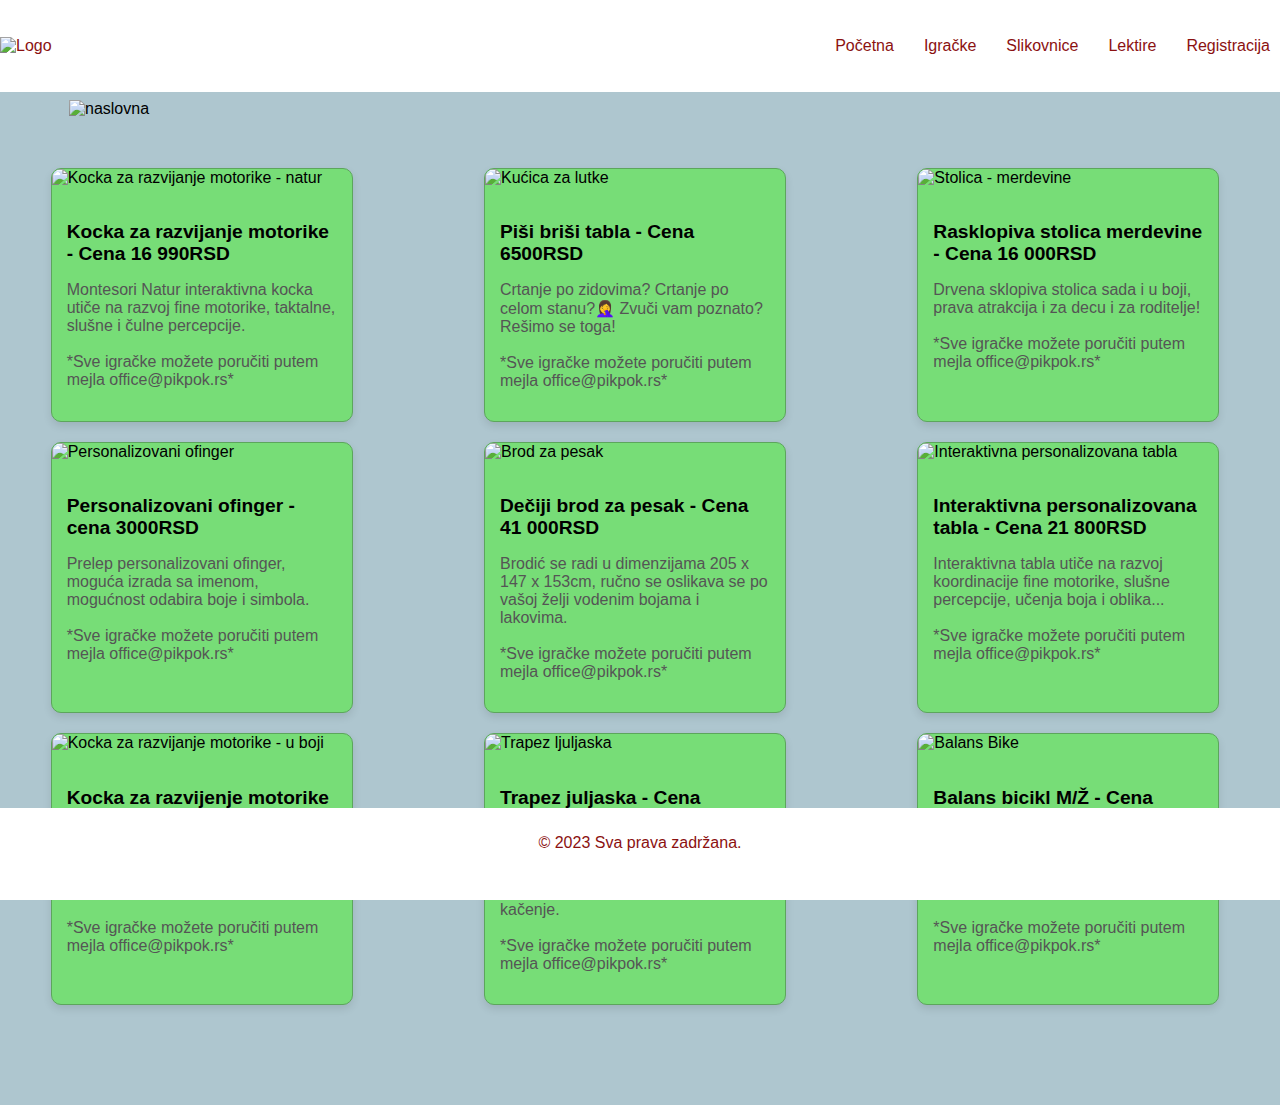
==== Igračke.html @ 305db6ba "uneste slike igracaka i njigovi opisi" ====
<!DOCTYPE html>
<html lang="en">
<head>
    <meta charset="UTF-8">
    <meta name="viewport" content="width=device-width, initial-scale=1.0">
    <title>Dečija biblioteka</title>
    <link rel="stylesheet" href="css/style.css">
</head>
<body>
   

    <header>
        <img src="images/Logo.jpeg" alt="Logo">
        <nav>
            <a href="Index.html">Početna</a>
            <a href="Igračke.html">Igračke</a>
            <a href="Slikovnice.html">Slikovnice</a>
            <a href="Lektire.html">Lektire</a>
            <a href="Registracija.html">Registracija</a>
        </nav>
    </header>
    <main>
       
            <img src="images/Igracke.png" alt="naslovna" class="naslovna-image">
            <section class="toy-cards-container">
       
                <div class="toy-card">
                    <img src="images/kocka.png" alt="Kocka za razvijanje motorike - natur" class="toy-image">
                    <div class="toy-info">
                        <h3 class="toy-title">Kocka za razvijanje motorike - Cena 16 990RSD</h3>
                        <p class="toy-description">Montesori Natur interaktivna kocka utiče na razvoj fine motorike,
                            taktalne, slušne i čulne percepcije.<br><br>*Sve igračke možete poručiti putem mejla office@pikpok.rs*</p>
                    </div>
                </div>

                <div class="toy-card">
                    <img src="images/pisibrisi.png" alt="Kućica za lutke" class="toy-image">
                    <div class="toy-info">
                        <h3 class="toy-title">Piši briši tabla - Cena 6500RSD</h3>
                        <p class="toy-description">Crtanje po zidovima? Crtanje po celom stanu?🤦‍♀️ Zvuči vam poznato? Rešimo se toga!<br><br>*Sve igračke možete poručiti putem mejla office@pikpok.rs*</p>
                    </div>
                </div>
                <div class="toy-card">
                    <img src="images/merdevineStolica.png" alt="Stolica - merdevine" class="toy-image">
                    <div class="toy-info">
                        <h3 class="toy-title">Rasklopiva stolica merdevine - Cena 16 000RSD</h3>
                        <p class="toy-description">Drvena sklopiva stolica sada i u boji, prava atrakcija i za decu i za roditelje! <br> <br>*Sve igračke možete poručiti putem mejla office@pikpok.rs*</p>
                    </div>
                </div>
                <div class="toy-card">
                    <img src="images/Ofinger.png" alt="Personalizovani ofinger" class="toy-image">
                    <div class="toy-info">
                        <h3 class="toy-title">Personalizovani ofinger - cena 3000RSD</h3>
                        <p class="toy-description">Prelep personalizovani ofinger, moguća izrada sa imenom, mogućnost odabira boje i simbola.<br><br>*Sve igračke možete poručiti putem mejla office@pikpok.rs*</p>
                    </div>
                </div>
                <div class="toy-card">
                    <img src="images/brodzapesak.png" alt="Brod za pesak" class="toy-image">
                    <div class="toy-info">
                        <h3 class="toy-title">Dečiji brod za pesak - Cena 41 000RSD</h3>
                        <p class="toy-description">Brodić se radi u dimenzijama 205 x 147 x 153cm, ručno se oslikava se po vašoj želji vodenim bojama i lakovima. <br><br>*Sve igračke možete poručiti putem mejla office@pikpok.rs*</p>
                    </div>
                </div>
                <div class="toy-card">
                    <img src="images/tabla.png" alt="Interaktivna personalizovana tabla" class="toy-image">
                    <div class="toy-info">
                        <h3 class="toy-title">Interaktivna personalizovana tabla - Cena 21 800RSD</h3>
                        <p class="toy-description">Interaktivna tabla utiče na razvoj koordinacije fine motorike, slušne percepcije, učenja boja i oblika...<br><br>*Sve igračke možete poručiti putem mejla office@pikpok.rs*</p>
                    </div>
                </div>
                <div class="toy-card">
                    <img src="images/kockamotorika.png" alt="Kocka za razvijanje motorike - u boji" class="toy-image">
                    <div class="toy-info">
                        <h3 class="toy-title">Kocka za razvijenje motorike - u boji - Cena 16 990RSD</h3>
                        <p class="toy-description">Montesori Obojena interaktivna kocka utiče na razvoj fine motorike,
                            taktalne, slušne i čulne percepcije.<br> <br>*Sve igračke možete poručiti putem mejla office@pikpok.rs*</p>
                    </div>
                </div>
                <div class="toy-card">
                    <img src="images/ljuljaska.png" alt="Trapez ljuljaska" class="toy-image">
                    <div class="toy-info">
                        <h3 class="toy-title">Trapez juljaska - Cena 3500RSD</h3>
                        <p class="toy-description">Idealna za vežbanje motorike, snage i izdržljivosti. Predstavlja pravu zabavu mališanima. U setu dolaze i kuke za kačenje.<br><br>*Sve igračke možete poručiti putem mejla office@pikpok.rs*</p>
                    </div>
                </div>

                <div class="toy-card">
                    <img src="images/bike.png" alt="Balans Bike" class="toy-image">
                    <div class="toy-info">
                        <h3 class="toy-title">Balans bicikl M/Ž - Cena <br> 11 500RSD</h3>
                        <p class="toy-description">Balans bicikla potpomaže razvoju krupne motorike i razvijanju fizičkih sposobnosti. <br><br>*Sve igračke možete poručiti putem mejla office@pikpok.rs*</p>
                    </div>
                </div>


            </section>
        


    


</main>
    <footer>
        <p class="copyright">© 2023 Sva prava zadržana.</p>
    </footer>    

</body>
</html>
---- css/style.css ----
body {
    font-family: 'Arial', sans-serif;
    margin: 0;
    padding: 0;
    display: flex;
    flex-direction: column;
    align-items: center;
    min-height: 100vh;
    background: #AEC6CF
}

main {
    flex: 1;
    display: flex;
    flex-direction: column;
    align-items: center;
    padding-top: 100px; 
    padding-bottom: 100px;
    width: 100%;
}

header {
    background-color: #fff;
    padding: 10px;
    text-align: center;
    color: #8b1111;
    display: flex;
    justify-content: space-between;
    align-items: center;
    position: fixed;
    top: 0;
    width: 100%;
    height: 8%;
    z-index: 2;
}

header img {
    max-height: 135%;
}

header nav {
    display: flex;
    gap: 20px;
}

header nav a {
    margin-right: 10px;
    color: #8b1111;
    text-decoration: none;
}

footer {
    background-color: #fff;
    padding: 10px;
    text-align: center;
    color: #8b1111;
    position: fixed;
    bottom: 0;
    width: 100%;
    height: 8%;
    z-index: 2;
}

.content-wrapper {
    display: flex;
    align-items: center;
    justify-content: center;
    gap: 20px;
    margin-top: 100px; 
    margin-bottom: 100px; 
    padding: 20px;
 }
    
.pocetna-image {
    width: 50%; 
    height: auto;
    object-fit: cover; 
    border-radius: 50px;
}
.pocetna-text {
    width: 50%; 
    color: #8b1111;
    font-size: 1.5em; 
}

.naslovna-image {
    width: 90%;
    height: auto;
    margin-bottom: 50px;
    margin-left: 10px;    
    margin-top: 0px;

}

.toy-cards-container {
    width: 100%; /* Adjust width as necessary */
    display: flex;
    flex-wrap: wrap;
    justify-content: space-around;
    gap: 20px; /* Creates space between the cards */
}

.toy-card {
    width: 300px; /* Fixed width or use percentage for responsiveness */
    border: 1px solid #5CA65C ;
    border-radius: 10px;
    overflow: hidden;
    box-shadow: 0 4px 8px rgba(0,0,0,0.1);
    transition: transform 0.2s ease-in-out;
    margin-left: 10px;
    margin-right: 20px;
    background-color: #77DD77;
}

.toy-card:hover {
    transform: translateY(-5px); /* Simple hover effect */
}

.toy-image {
    width: 100%;
    height: auto;
    display: block;
}

.toy-info {
    padding: 15px;
}

.toy-title {
    font-size: 1.2em;
    margin-bottom: 5px;
}

.toy-description {
    font-size: 1em;
    color: #555;
}
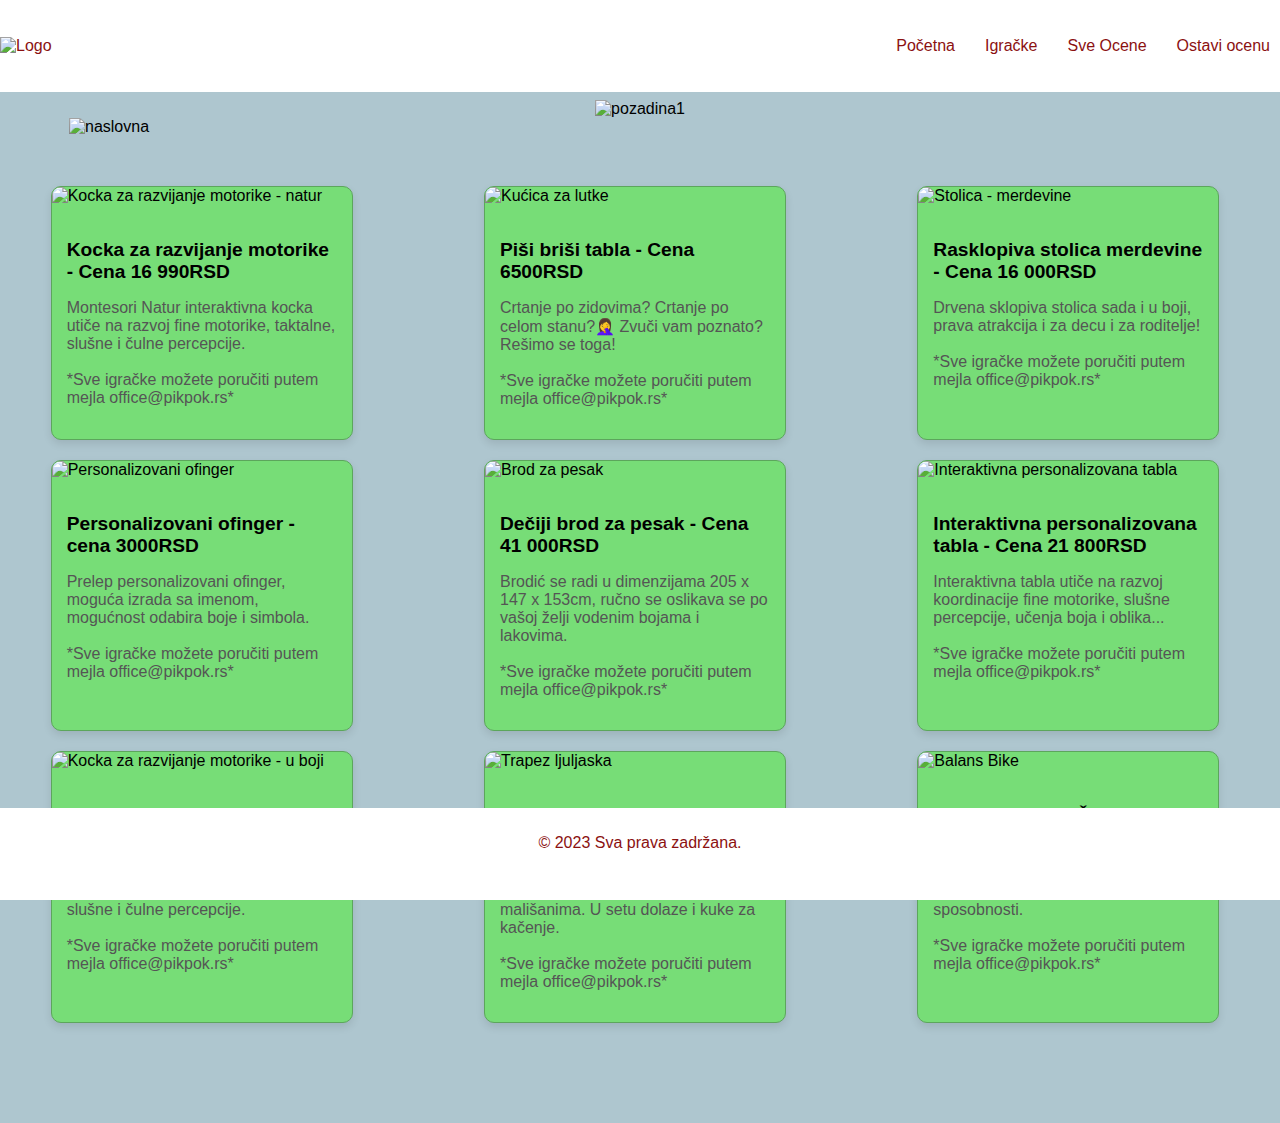
==== commit 7ed5681b: "komitovanje" ====
--- a/Igračke.html
+++ b/Igračke.html
@@ -3,7 +3,7 @@
 <head>
     <meta charset="UTF-8">
     <meta name="viewport" content="width=device-width, initial-scale=1.0">
-    <title>Dečija biblioteka</title>
+    <title>Dečije igračke</title>
     <link rel="stylesheet" href="css/style.css">
 </head>
 <body>
@@ -14,12 +14,13 @@
         <nav>
             <a href="Index.html">Početna</a>
             <a href="Igračke.html">Igračke</a>
-            <a href="Slikovnice.html">Slikovnice</a>
-            <a href="Lektire.html">Lektire</a>
-            <a href="Registracija.html">Registracija</a>
+            <a href="Ocene.html">Sve Ocene</a>
+            <a href="OstaviOcenu.html">Ostavi ocenu</a>
         </nav>
     </header>
     <main>
+        <img src="images/pozadina1.png" alt="pozadina1" class="background-image1">
+
        
             <img src="images/Igracke.png" alt="naslovna" class="naslovna-image">
             <section class="toy-cards-container">
